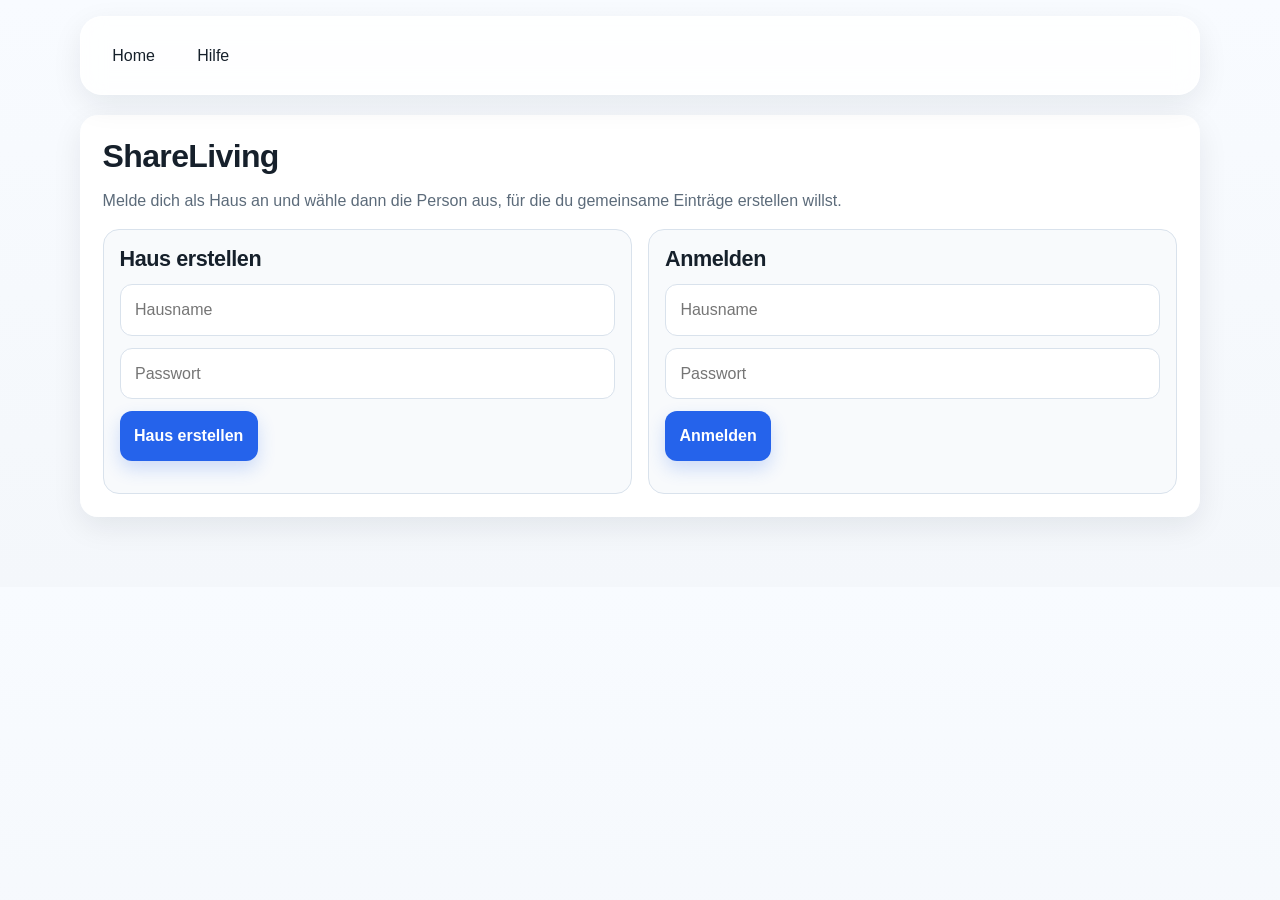
==== frontend/index.html @ 30612910 "changed guest duration from number of days to number of nights." ====
<!DOCTYPE html>
<html lang="de">
<head>
    <meta charset="UTF-8">
    <title>ShareLiving</title>
    <link rel="stylesheet" href="style.css">
</head>
<body>
<div class="page-shell">
<nav class="top-nav">
    <a href="#" onclick="showSection('home')">Home</a>
    <a href="#" data-auth-only style="display:none" onclick="showSection('overview')">Übersicht</a>
    <a href="#" data-auth-only style="display:none" onclick="showSection('food')">Essen</a>
    <a href="#" data-auth-only style="display:none" onclick="showSection('laundry')">Wäsche</a>
    <div class="nav-dropdown" data-auth-only style="display:none">
        <button type="button" class="nav-dropdown-toggle" onclick="toggleNavDropdown(event)">Mehr</button>
        <div class="nav-dropdown-menu">
            <a href="#" onclick="showSection('guestroom')">Gäste</a>
            <a href="#" onclick="showSection('chores')">Ämtli</a>
            <a href="#" onclick="showSection('feedback')">Feedback</a>
            <a href="#" onclick="showSection('events')">Events</a>
        </div>
    </div>
    <a href="#" onclick="showSection('help')">Hilfe</a>
    <span style="margin-left:auto"></span>
    <div class="nav-current-person" data-auth-only style="display:none">
        <label for="current-person-select">Person</label>
        <select id="current-person-select" onchange="handleCurrentPersonChange()">
            <option value="">Person auswählen</option>
        </select>
        <p id="current-person-status"></p>
    </div>
    <button id="logout-button" data-auth-only style="display:none" onclick="logoutHouse()">Abmelden</button>
</nav>

<section id="home" class="section-card">
    <h1>ShareLiving</h1>
    <p>Melde dich als Haus an und wähle dann die Person aus, für die du gemeinsame Einträge erstellen willst.</p>

    <div id="auth-panels" class="panel-grid">
        <div class="panel">
            <h2>Haus erstellen</h2>
            <input id="create-house-name" placeholder="Hausname">
            <input id="create-house-password" type="password" placeholder="Passwort">
            <button onclick="createHouse()">Haus erstellen</button>
            <p id="create-house-status"></p>
        </div>

        <div class="panel">
            <h2>Anmelden</h2>
            <input id="login-house-name" placeholder="Hausname">
            <input id="login-house-password" type="password" placeholder="Passwort">
            <button onclick="loginHouse()">Anmelden</button>
            <p id="login-house-status"></p>
        </div>
    </div>

    <div id="house-dashboard" style="display:none">
        <div class="panel">
            <h2>Aktuelles Haus</h2>
            <p id="active-house-label"></p>
        </div>

        <div class="panel-grid">
            <div class="panel">
                <h2>Personen</h2>
                <input id="person-name" placeholder="Name der Person">
                <button id="person-save-button" onclick="savePerson()">Person hinzufügen</button>
                <button id="person-cancel-button" type="button" style="display:none" onclick="resetPersonForm()">Abbrechen</button>
                <button id="person-edit-toggle" type="button" onclick="togglePersonEditMode()">Personen bearbeiten</button>
                <p id="person-status"></p>
                <ul id="people-list"></ul>
            </div>

            <div class="panel">
                <h2>Gästezimmer</h2>
                <input id="guest-room-name" placeholder="Name des Gästezimmers">
                <button id="guest-room-save-button" onclick="saveGuestRoom()">Gästezimmer hinzufügen</button>
                <button id="guest-room-cancel-button" type="button" style="display:none" onclick="resetGuestRoomForm()">Abbrechen</button>
                <button id="guest-room-edit-toggle" type="button" onclick="toggleGuestRoomEditMode()">Gästezimmer bearbeiten</button>
                <p id="guest-room-status"></p>
                <ul id="guest-rooms-list"></ul>
            </div>
        </div>
    </div>
</section>

<section id="overview" class="section-card" style="display:none">
    <h2>Übersicht</h2>
    <div class="overview-toolbar">
        <div class="view-toggle" role="group" aria-label="Kalenderansicht">
            <button id="overview-week-button" type="button" onclick="setOverviewView('week')">Woche</button>
            <button id="overview-month-button" type="button" onclick="setOverviewView('month')">Monat</button>
        </div>
        <div class="week-nav">
            <button type="button" onclick="goToTodayOverview()">Heute</button>
            <button type="button" onclick="changeOverviewRange(-1)">←</button>
            <strong id="overview-range-label"></strong>
            <button type="button" onclick="changeOverviewRange(1)">→</button>
        </div>
    </div>

    <div class="overview-filters">
        <label class="switch-row">
            <span>Essen</span>
            <span class="switch">
                <input id="overview-filter-food" type="checkbox" checked onchange="renderOverviewCalendar()">
                <span class="switch-slider"></span>
            </span>
        </label>
        <label class="switch-row">
            <span>Wäsche</span>
            <span class="switch">
                <input id="overview-filter-laundry" type="checkbox" onchange="renderOverviewCalendar()">
                <span class="switch-slider"></span>
            </span>
        </label>
        <label class="switch-row">
            <span>Gäste</span>
            <span class="switch">
                <input id="overview-filter-guestroom" type="checkbox" onchange="renderOverviewCalendar()">
                <span class="switch-slider"></span>
            </span>
        </label>
        <label class="switch-row">
            <span>Meine Einträge</span>
            <span class="switch">
                <input id="overview-filter-mine" type="checkbox" onchange="renderOverviewCalendar()">
                <span class="switch-slider"></span>
            </span>
        </label>
    </div>

    <div id="overview-calendar" class="overview-calendar"></div>
    <p id="overview-status"></p>
</section>

<section id="laundry" class="section-card" style="display:none">
    <h2>Wäsche</h2>
    <div class="laundry-actions">
        <button onclick="startNewLaundryBooking()">Buchung hinzufügen</button>
        <button onclick="showLaundryList()">Buchungen anzeigen</button>
    </div>

    <div id="laundry-add" style="display:none">
        <label for="laundry-person-select">Person</label>
        <select id="laundry-person-select"></select>
        <label for="laundry-machine-select">Waschmaschine</label>
        <select id="laundry-machine-select">
            <option value="links">links</option>
            <option value="rechts">rechts</option>
            <option value="beide">beide</option>
        </select>
        <input id="laundry-date" type="date">
        <input id="laundry-start" type="time" step="300">
        <input id="laundry-end" type="time" step="300">
        <button id="laundry-save-button" onclick="saveLaundryBooking()">Buchung speichern</button>
        <button id="laundry-cancel-button" type="button" style="display:none" onclick="resetLaundryForm()">Abbrechen</button>
        <p id="laundry-add-status"></p>
        <h3>Nächste 7 Tage</h3>
        <div id="laundry-overview-calendar" class="overview-calendar overview-calendar--week"></div>
        <p id="laundry-overview-status"></p>
    </div>

    <div id="laundry-list" style="display:none">
        <div class="overview-filters">
            <label class="switch-row">
                <span>Meine Einträge</span>
                <span class="switch">
                    <input id="laundry-mine-toggle" type="checkbox" onchange="loadLaundry()">
                    <span class="switch-slider"></span>
                </span>
            </label>
        </div>
        <table id="laundry-table">
            <thead>
                <tr>
                    <th>Datum</th>
                    <th>Start</th>
                    <th>Ende</th>
                    <th>Waschmaschine</th>
                    <th>Person</th>
                    <th>Aktionen</th>
                </tr>
            </thead>
            <tbody></tbody>
        </table>
        <div class="list-pagination">
            <button type="button" id="laundry-prev-button" onclick="changeLaundryPage(-1)">Vorherige 10</button>
            <button type="button" id="laundry-next-button" onclick="changeLaundryPage(1)">Nächste 10</button>
        </div>
        <p id="laundry-list-status"></p>
    </div>
</section>

<section id="food" class="section-card" style="display:none">
    <h2>Essen</h2>
    <div class="food-actions">
        <button onclick="showFoodAdd()">Woche planen</button>
        <button onclick="showFoodSummary()">Wochenübersicht</button>
    </div>

    <div id="food-add" style="display:none">
        <label for="food-person-select">Person</label>
        <select id="food-person-select"></select>
        <div class="week-nav">
            <button onclick="changeFoodAddWeek(-1)">Vorherige Woche</button>
            <strong id="food-add-week-label"></strong>
            <button onclick="changeFoodAddWeek(1)">Nächste Woche</button>
            <button onclick="goToTodayFoodAdd()">Heute</button>
        </div>
        <table id="food-add-table">
            <thead>
                <tr>
                    <th>Datum</th>
                    <th>Isst</th>
                    <th>Reste für Folgetag</th>
                    <th>Kocht</th>
                    <th>Gäste</th>
                    <th>Zeit</th>
                    <th>Stock</th>
                </tr>
            </thead>
            <tbody></tbody>
        </table>
        <button onclick="saveFoodWeek()">Woche speichern</button>
        <p id="food-add-status"></p>
    </div>

    <div id="food-summary" style="display:none">
        <div class="week-nav">
            <button onclick="changeFoodSummaryWeek(-1)">Vorherige Woche</button>
            <strong id="food-summary-week-label"></strong>
            <button onclick="changeFoodSummaryWeek(1)">Nächste Woche</button>
            <button onclick="goToTodayFoodSummary()">Heute</button>
        </div>
        <div class="overview-filters">
            <label class="switch-row">
                <span>Meine Einträge</span>
                <span class="switch">
                    <input id="food-summary-mine-toggle" type="checkbox" onchange="loadFoodSummary()">
                    <span class="switch-slider"></span>
                </span>
            </label>
        </div>
        <p>Anzeige Personen: zuerst Personen auf diesem Stock, danach zusätzliche Personen auf anderem Stock und Reste für den Folgetag, danach das Total.</p>
        <table id="food-summary-table">
            <thead>
                <tr>
                    <th>Datum</th>
                    <th>Zeit</th>
                    <th>Stock</th>
                    <th>Koch</th>
                    <th>Personen</th>
                </tr>
            </thead>
            <tbody></tbody>
        </table>
        <p id="food-summary-status"></p>
    </div>
</section>

<section id="guestroom" class="section-card" style="display:none">
    <h2>Gäste</h2>
    <div class="guestroom-actions">
        <button onclick="startNewGuestroomBooking()">Buchung hinzufügen</button>
        <button onclick="showGuestroomList()">Buchungen anzeigen</button>
    </div>

    <div id="guestroom-add" style="display:none">
        <label for="guestroom-person-select">Verantwortliche Person</label>
        <select id="guestroom-person-select"></select>
        <label for="guestroom-room-select">Zimmer</label>
        <select id="guestroom-room-select"></select>
        <input id="guestroom-guest" placeholder="Name des Gastes">
        <input id="guestroom-start" type="datetime-local" step="1800">
        <input id="guestroom-end" type="datetime-local" step="1800">
        <p id="guestroom-room-info"></p>
        <button id="guestroom-save-button" onclick="saveGuestroomBooking()">Buchung speichern</button>
        <button id="guestroom-cancel-button" type="button" style="display:none" onclick="resetGuestroomForm()">Abbrechen</button>
        <p id="guestroom-add-status"></p>
    </div>

    <div id="guestroom-list" style="display:none">
        <div class="overview-filters">
            <label class="switch-row">
                <span>Meine Einträge</span>
                <span class="switch">
                    <input id="guestroom-mine-toggle" type="checkbox" onchange="loadGuestroomBookings()">
                    <span class="switch-slider"></span>
                </span>
            </label>
        </div>
        <table id="guestroom-table">
            <thead>
                <tr>
                    <th>Gast</th>
                    <th>Start</th>
                    <th>Ende</th>
                    <th>Dauer</th>
                    <th>Zimmer</th>
                    <th>Verantwortlich</th>
                    <th>Aktionen</th>
                </tr>
            </thead>
            <tbody></tbody>
        </table>
        <div class="list-pagination">
            <button type="button" id="guestroom-prev-button" onclick="changeGuestroomPage(-1)">Vorherige 10</button>
            <button type="button" id="guestroom-next-button" onclick="changeGuestroomPage(1)">Nächste 10</button>
        </div>
        <p id="guestroom-list-status"></p>
    </div>
</section>

<section id="help" class="section-card" style="display:none">
    <h2>Hilfe</h2>
    <p>Verwende einen gemeinsamen Haus-Login. Danach kannst du eine Person auswählen und Einträge für dieses Haus erstellen.</p>
</section>

<section id="chores" class="section-card" style="display:none">
    <h2>Ämtli</h2>
    <div class="chores-actions">
        <button type="button" onclick="showChoresManage()">Ämtli anpassen</button>
        <button type="button" onclick="showChoresOverview()">Ämtli Übersicht</button>
    </div>

    <div id="chores-manage" style="display:none">
        <div class="panel">
            <h3>Ämtli zuteilen</h3>
            <table id="chores-assign-table">
                <thead>
                    <tr>
                        <th>Ämtli</th>
                        <th>Ort</th>
                        <th>Zuständig</th>
                    </tr>
                </thead>
                <tbody></tbody>
            </table>
            <p id="chore-assign-status"></p>
        </div>

        <div class="panel-grid">
            <div class="panel">
                <h3>Ämtli erfassen</h3>
                <input id="chore-name" placeholder="Name des Ämtli">
                <input id="chore-location" placeholder="Ort">
                <input id="chore-frequency" placeholder="Häufigkeit">
                <textarea id="chore-description" placeholder="Beschreibung"></textarea>
                <button id="chore-save-button" type="button" onclick="saveChore()">Ämtli hinzufügen</button>
                <button id="chore-cancel-button" type="button" style="display:none" onclick="resetChoreForm()">Abbrechen</button>
                <p id="chore-manage-status"></p>
            </div>

            <div class="panel">
                <h3>Bestehende Ämtli</h3>
                <ul id="chores-list"></ul>
            </div>
        </div>
    </div>

    <div id="chores-overview" style="display:none">
        <div class="overview-filters">
            <label class="switch-row">
                <span>Meine Ämtli</span>
                <span class="switch">
                    <input id="chores-mine-toggle" type="checkbox" checked onchange="renderChoresOverview()">
                    <span class="switch-slider"></span>
                </span>
            </label>
        </div>
        <p>Für Beschrieb Ämtli anklicken</p>
        <table id="chores-overview-table">
            <thead>
                <tr>
                    <th>Ämtli</th>
                    <th>Ort</th>
                    <th>Häufigkeit</th>
                    <th>Zuständig</th>
                </tr>
            </thead>
            <tbody></tbody>
        </table>
        <p id="chores-overview-status"></p>
    </div>
</section>

<section id="feedback" class="section-card" style="display:none">
    <h2>Feedback</h2>
    <div class="chores-actions">
        <button type="button" onclick="showFeedbackAdd()">Feedback erfassen</button>
        <button type="button" onclick="showFeedbackList()">Feedbacks anzeigen</button>
    </div>

    <div id="feedback-add" style="display:none">
        <label for="feedback-person-select">Erfasser</label>
        <select id="feedback-person-select"></select>
        <label for="feedback-area">Betroffener Bereich</label>
        <input id="feedback-area" placeholder="z. B. Home, Übersicht, Essen">
        <label for="feedback-type">Art</label>
        <select id="feedback-type">
            <option value="bug">Fehler melden</option>
            <option value="idea">Neue Idee/Funktion vorschlagen</option>
        </select>
        <textarea id="feedback-description" placeholder="Beschrieb"></textarea>
        <label for="feedback-priority">Priorität</label>
        <select id="feedback-priority">
            <option value="high">hoch</option>
            <option value="medium" selected>mittel</option>
            <option value="low">tief</option>
        </select>
        <button type="button" onclick="saveFeedback()">Feedback speichern</button>
        <p id="feedback-add-status"></p>
    </div>

    <div id="feedback-list" style="display:none">
        <div class="filter-toolbar">
            <div class="segmented-control" role="group" aria-label="Feedback-Filter">
                <button id="feedback-filter-all" type="button" onclick="setFeedbackFilter('all')">Alle Feedbacks</button>
                <button id="feedback-filter-open" type="button" onclick="setFeedbackFilter('open')">Nicht erledigt</button>
                <button id="feedback-filter-mine" type="button" onclick="setFeedbackFilter('mine')">Eigene Feedbacks</button>
            </div>
            <label class="inline-field" for="feedback-sort-select">
                <span>Sortierung</span>
                <select id="feedback-sort-select" onchange="renderFeedbackList()">
                    <option value="created">Neueste zuerst</option>
                    <option value="priority">Nach Priorität</option>
                </select>
            </label>
        </div>
        <table id="feedback-table">
            <thead>
                <tr>
                    <th>Bereich</th>
                    <th>Fehler oder Idee</th>
                    <th>Erfasser</th>
                    <th>Beschrieb</th>
                    <th>Erledigt</th>
                </tr>
            </thead>
            <tbody></tbody>
        </table>
        <p id="feedback-list-status"></p>
    </div>
</section>

<section id="events" class="section-card" style="display:none">
    <h2>Events</h2>
</section>

<script src="main.js?v=20260410-20"></script>
</div>
</body>
</html>
---- frontend/style.css ----
:root {
    --bg: #f4f7fb;
    --surface: #ffffff;
    --surface-soft: #f8fafc;
    --text: #16202b;
    --text-muted: #5c6b7a;
    --border: #d9e2ec;
    --border-strong: #c5d1dd;
    --accent: #2563eb;
    --accent-hover: #1d4ed8;
    --shadow: 0 10px 30px rgba(15, 23, 42, 0.08);
    --radius: 18px;
}

*,
*::before,
*::after {
    box-sizing: border-box;
}

html {
    font-size: 16px;
}

body {
    margin: 0;
    background: linear-gradient(180deg, #f8fbff 0%, var(--bg) 100%);
    color: var(--text);
    font-family: -apple-system, BlinkMacSystemFont, "Segoe UI", Roboto, "Helvetica Neue", Arial, sans-serif;
    line-height: 1.6;
    -webkit-font-smoothing: antialiased;
}

.page-shell {
    width: min(1120px, calc(100% - 2rem));
    margin: 0 auto;
    padding: 1rem 0 3rem;
}

.top-nav {
    position: relative;
    z-index: 1000;
    display: flex;
    flex-wrap: wrap;
    align-items: center;
    gap: 0.75rem;
    padding: 0.9rem 1rem;
    margin: 0 0 1.25rem;
    border: 1px solid rgba(255, 255, 255, 0.7);
    border-radius: calc(var(--radius) + 4px);
    background: rgba(255, 255, 255, 0.82);
    box-shadow: var(--shadow);
    backdrop-filter: blur(12px);
}

.top-nav a,
.nav-dropdown-toggle {
    color: var(--text);
    font-weight: 600;
    padding: 0.7rem 0.95rem;
    border: none;
    border-radius: 999px;
    background: transparent;
    text-decoration: none;
    cursor: pointer;
    font: inherit;
    transition: background-color 0.18s ease, color 0.18s ease, transform 0.18s ease;
}

.top-nav a:hover,
.top-nav a:focus-visible,
.nav-dropdown:hover .nav-dropdown-toggle,
.nav-dropdown:focus-within .nav-dropdown-toggle,
.nav-dropdown.is-open .nav-dropdown-toggle {
    background: #e8f0fe;
    color: var(--accent);
    transform: translateY(-1px);
}

.nav-dropdown {
    position: relative;
}

.nav-dropdown-menu {
    position: absolute;
    top: calc(100% + 0.35rem);
    left: 0;
    display: none;
    min-width: 180px;
    padding: 0.35rem;
    border: 1px solid rgba(255, 255, 255, 0.7);
    border-radius: 16px;
    background: rgba(255, 255, 255, 0.98);
    box-shadow: var(--shadow);
    z-index: 1100;
}

.nav-dropdown:hover .nav-dropdown-menu,
.nav-dropdown:focus-within .nav-dropdown-menu,
.nav-dropdown.is-open .nav-dropdown-menu {
    display: flex;
    flex-direction: column;
}

.nav-dropdown-menu a {
    padding: 0.65rem 0.85rem;
    border-radius: 12px;
    transform: none;
}

.nav-current-person {
    display: flex;
    align-items: center;
    gap: 0.55rem;
    margin-left: 0.25rem;
}

.nav-current-person label,
.nav-current-person p {
    margin: 0;
    font-size: 0.95rem;
}

.nav-current-person select {
    min-width: 180px;
}

#logout-button {
    margin-left: 0.25rem;
}

.section-card {
    margin-bottom: 1.4rem;
    padding: 1.35rem;
    border: 1px solid rgba(255, 255, 255, 0.7);
    border-radius: var(--radius);
    background: rgba(255, 255, 255, 0.92);
    box-shadow: var(--shadow);
}

h1,
h2 {
    margin: 0 0 0.75rem;
    line-height: 1.2;
    letter-spacing: -0.02em;
}

h1 {
    font-size: 2rem;
}

h2 {
    font-size: 1.35rem;
}

p {
    margin: 0 0 1rem;
    color: var(--text-muted);
}

label {
    display: block;
    margin: 0.75rem 0 0.35rem;
    font-weight: 600;
    color: var(--text);
}

button,
input,
select,
textarea {
    font: inherit;
}

button,
input,
select,
textarea {
    width: 100%;
    min-height: 2.9rem;
    padding: 0.75rem 0.9rem;
    border: 1px solid var(--border);
    border-radius: 12px;
    background: var(--surface);
    color: var(--text);
    transition: border-color 0.18s ease, box-shadow 0.18s ease, background-color 0.18s ease, transform 0.18s ease;
}

textarea {
    resize: vertical;
    min-height: 5.5rem;
}

input:hover,
select:hover,
textarea:hover {
    border-color: var(--border-strong);
}

input:focus,
select:focus,
textarea:focus {
    outline: none;
    border-color: var(--accent);
    box-shadow: 0 0 0 4px rgba(37, 99, 235, 0.12);
}

button {
    width: auto;
    font-weight: 700;
    cursor: pointer;
    border: none;
    background: var(--accent);
    color: #fff;
    box-shadow: 0 8px 18px rgba(37, 99, 235, 0.2);
}

button:hover,
button:focus-visible {
    background: var(--accent-hover);
    transform: translateY(-1px);
}

button:focus-visible {
    outline: 3px solid rgba(37, 99, 235, 0.18);
    outline-offset: 2px;
}

pre {
    background: var(--surface-soft);
    padding: 1rem;
    border-radius: 12px;
}

table {
    width: 100%;
    border-collapse: separate;
    border-spacing: 0;
    margin-top: 1rem;
    background: var(--surface);
    border: 1px solid var(--border);
    border-radius: 16px;
    overflow: hidden;
}

th,
td {
    padding: 0.8rem 0.75rem;
    text-align: left;
    vertical-align: top;
    border-bottom: 1px solid var(--border);
}

th {
    background: var(--surface-soft);
    font-size: 0.92rem;
    color: var(--text-muted);
    font-weight: 700;
}

tbody tr:hover {
    background: #f8fbff;
}

tbody tr:last-child td {
    border-bottom: none;
}

.panel-grid {
    display: grid;
    grid-template-columns: repeat(auto-fit, minmax(280px, 1fr));
    gap: 1rem;
}

.panel {
    padding: 1rem;
    border: 1px solid var(--border);
    border-radius: 16px;
    background: var(--surface-soft);
}

.panel input,
.panel select,
.panel textarea {
    display: block;
    margin-bottom: 0.75rem;
}

ul {
    margin: 0.75rem 0 0;
    padding-left: 1.2rem;
}

.week-nav {
    display: flex;
    flex-wrap: wrap;
    align-items: center;
    gap: 0.75rem;
    margin-top: 1rem;
    margin-bottom: 0.25rem;
}

.week-nav strong {
    color: var(--text);
    font-weight: 700;
}

.list-pagination {
    display: flex;
    flex-wrap: wrap;
    gap: 0.75rem;
    margin-top: 1rem;
}

.chores-actions {
    display: flex;
    flex-wrap: wrap;
    gap: 0.75rem;
    margin-bottom: 1rem;
}

.inline-actions {
    display: inline-flex;
    flex-wrap: wrap;
    gap: 0.5rem;
    margin-left: 0.75rem;
}

.checkbox-row {
    display: inline-flex;
    align-items: center;
    gap: 0.6rem;
    margin-bottom: 0.75rem;
}

.filter-toolbar {
    display: flex;
    flex-wrap: wrap;
    align-items: center;
    justify-content: space-between;
    gap: 0.85rem;
    margin-bottom: 1rem;
}

.segmented-control {
    display: inline-flex;
    flex-wrap: wrap;
    gap: 0.35rem;
    padding: 0.35rem;
    border: 1px solid var(--border);
    border-radius: 999px;
    background: var(--surface-soft);
}

.segmented-control button {
    min-height: 2.4rem;
    padding: 0.5rem 0.95rem;
    border-radius: 999px;
    background: transparent;
    color: var(--text-muted);
    box-shadow: none;
}

.segmented-control button.is-active {
    background: var(--accent);
    color: #fff;
    box-shadow: 0 8px 18px rgba(37, 99, 235, 0.18);
}

.inline-field {
    display: inline-flex;
    align-items: center;
    gap: 0.6rem;
}

.expandable-row {
    cursor: pointer;
}

.description-preview {
    display: block;
}

.description-full {
    display: none;
    margin-top: 0.4rem;
    color: var(--text-muted);
    white-space: normal;
}

.expandable-row.is-expanded .description-full {
    display: block;
}

.defect-row.is-expanded .description-preview {
    display: none;
}

.feedback-row.is-expanded .description-preview {
    display: none;
}

.food-summary-row.is-expanded .description-preview {
    display: none;
}

.overview-toolbar {
    display: flex;
    flex-wrap: wrap;
    justify-content: space-between;
    align-items: center;
    gap: 1rem;
    margin-bottom: 1rem;
}

.view-toggle {
    display: inline-flex;
    gap: 0.35rem;
    padding: 0.35rem;
    border: 1px solid var(--border);
    border-radius: 999px;
    background: var(--surface-soft);
}

.view-toggle button {
    min-height: 2.5rem;
    padding: 0.55rem 1rem;
    border-radius: 999px;
    background: transparent;
    color: var(--text-muted);
    box-shadow: none;
}

.view-toggle button.is-active {
    background: var(--accent);
    color: #fff;
    box-shadow: 0 8px 18px rgba(37, 99, 235, 0.18);
}

.overview-filters {
    display: flex;
    flex-wrap: wrap;
    gap: 0.85rem;
    margin-bottom: 1rem;
}

.switch-row {
    display: inline-flex;
    align-items: center;
    gap: 0.75rem;
    margin: 0;
    padding: 0.65rem 0.85rem;
    border: 1px solid var(--border);
    border-radius: 999px;
    background: var(--surface-soft);
}

.switch {
    position: relative;
    width: 3.15rem;
    height: 1.9rem;
    display: inline-block;
}

.switch input {
    position: absolute;
    inset: 0;
    opacity: 0;
    width: 100%;
    height: 100%;
    margin: 0;
    cursor: pointer;
}

.switch-slider {
    position: absolute;
    inset: 0;
    border-radius: 999px;
    background: #cbd5e1;
    transition: background-color 0.2s ease;
}

.switch-slider::before {
    content: "";
    position: absolute;
    top: 0.2rem;
    left: 0.2rem;
    width: 1.5rem;
    height: 1.5rem;
    border-radius: 50%;
    background: #fff;
    box-shadow: 0 2px 6px rgba(15, 23, 42, 0.18);
    transition: transform 0.2s ease;
}

.switch input:checked + .switch-slider {
    background: #34c759;
}

.switch input:checked + .switch-slider::before {
    transform: translateX(1.25rem);
}

.overview-calendar {
    display: grid;
    gap: 1rem;
}

.overview-calendar--week {
    grid-template-columns: repeat(7, minmax(0, 1fr));
}

.overview-calendar--month {
    grid-template-columns: repeat(7, minmax(0, 1fr));
}

.calendar-weekday {
    padding: 0.35rem 0.5rem;
    text-align: center;
    color: var(--text-muted);
    font-weight: 700;
    font-size: 0.88rem;
}

.calendar-day-card,
.calendar-month-cell {
    min-height: 12rem;
    padding: 0.85rem;
    border: 1px solid var(--border);
    border-radius: 16px;
    background: var(--surface-soft);
}

.calendar-month-cell--muted {
    opacity: 0.56;
}

.calendar-day-card--today,
.calendar-month-cell--today {
    border-color: rgba(37, 99, 235, 0.45);
    background: linear-gradient(180deg, #f8fbff 0%, #eef5ff 100%);
    box-shadow: inset 0 0 0 1px rgba(37, 99, 235, 0.08);
}

.calendar-day-header {
    display: flex;
    flex-direction: column;
    gap: 0.15rem;
    margin-bottom: 0.75rem;
}

.calendar-day-header span,
.calendar-month-date {
    color: var(--text-muted);
    font-size: 0.92rem;
}

.calendar-month-date {
    margin-bottom: 0.75rem;
    font-weight: 700;
}

.calendar-day-events {
    display: flex;
    flex-direction: column;
    gap: 0.5rem;
}

.calendar-event {
    padding: 0.65rem 0.75rem;
    border-radius: 12px;
    border-left: 4px solid transparent;
    background: #fff;
    cursor: pointer;
}

.calendar-event strong,
.calendar-event span {
    display: block;
}

.calendar-event strong {
    font-size: 0.92rem;
}

.calendar-event span {
    color: var(--text-muted);
    font-size: 0.85rem;
}

.calendar-event span:empty {
    display: none;
}

.calendar-event-detail {
    max-height: 0;
    overflow: hidden;
    opacity: 0;
    transition: max-height 0.18s ease, opacity 0.18s ease, margin-top 0.18s ease;
}

.calendar-event:hover .calendar-event-detail,
.calendar-event:focus-within .calendar-event-detail,
.calendar-event.is-expanded .calendar-event-detail {
    max-height: 3rem;
    opacity: 1;
    margin-top: 0.25rem;
}

.calendar-event--food {
    background: #ecfdf3;
    border-left-color: #22c55e;
}

.calendar-event--laundry {
    background: #eff6ff;
    border-left-color: #3b82f6;
}

.calendar-event--guestroom {
    background: #fff7ed;
    border-left-color: #f97316;
}

.calendar-empty {
    margin: 0;
    color: var(--text-muted);
    font-size: 0.9rem;
}

#food-add-table input,
#food-add-table select,
#food-summary-table input,
#food-summary-table select {
    width: 100%;
    min-width: 7rem;
}

.laundry-actions,
.food-actions,
.guestroom-actions {
    display: flex;
    flex-wrap: wrap;
    gap: 0.75rem;
    margin-bottom: 1rem;
}

.laundry-actions button,
.food-actions button,
.guestroom-actions button {
    margin: 0;
}

#logout-button {
    margin-left: auto;
}

@media (max-width: 900px) {
    html {
        font-size: 15px;
    }

    .page-shell {
        width: min(100% - 1rem, 1120px);
        padding-top: 0.75rem;
    }

    .section-card {
        padding: 1.1rem;
    }
}

@media (max-width: 640px) {
    html {
        font-size: 14px;
    }

    .top-nav {
        align-items: stretch;
        padding: 0.85rem;
    }

    .top-nav a,
    #logout-button {
        width: 100%;
        text-align: center;
    }

    #logout-button {
        margin-left: 0;
    }

    .week-nav,
    .overview-toolbar,
    .laundry-actions,
    .food-actions,
    .guestroom-actions,
    .overview-filters {
        flex-direction: column;
        align-items: stretch;
    }

    button {
        width: 100%;
    }

    .panel-grid {
        grid-template-columns: 1fr;
    }

    table {
        display: block;
        overflow-x: auto;
        -webkit-overflow-scrolling: touch;
    }

    .overview-calendar--week,
    .overview-calendar--month {
        grid-template-columns: 1fr;
    }

    .calendar-weekday {
        display: none;
    }

    .calendar-day-card,
    .calendar-month-cell {
        min-height: auto;
    }
}
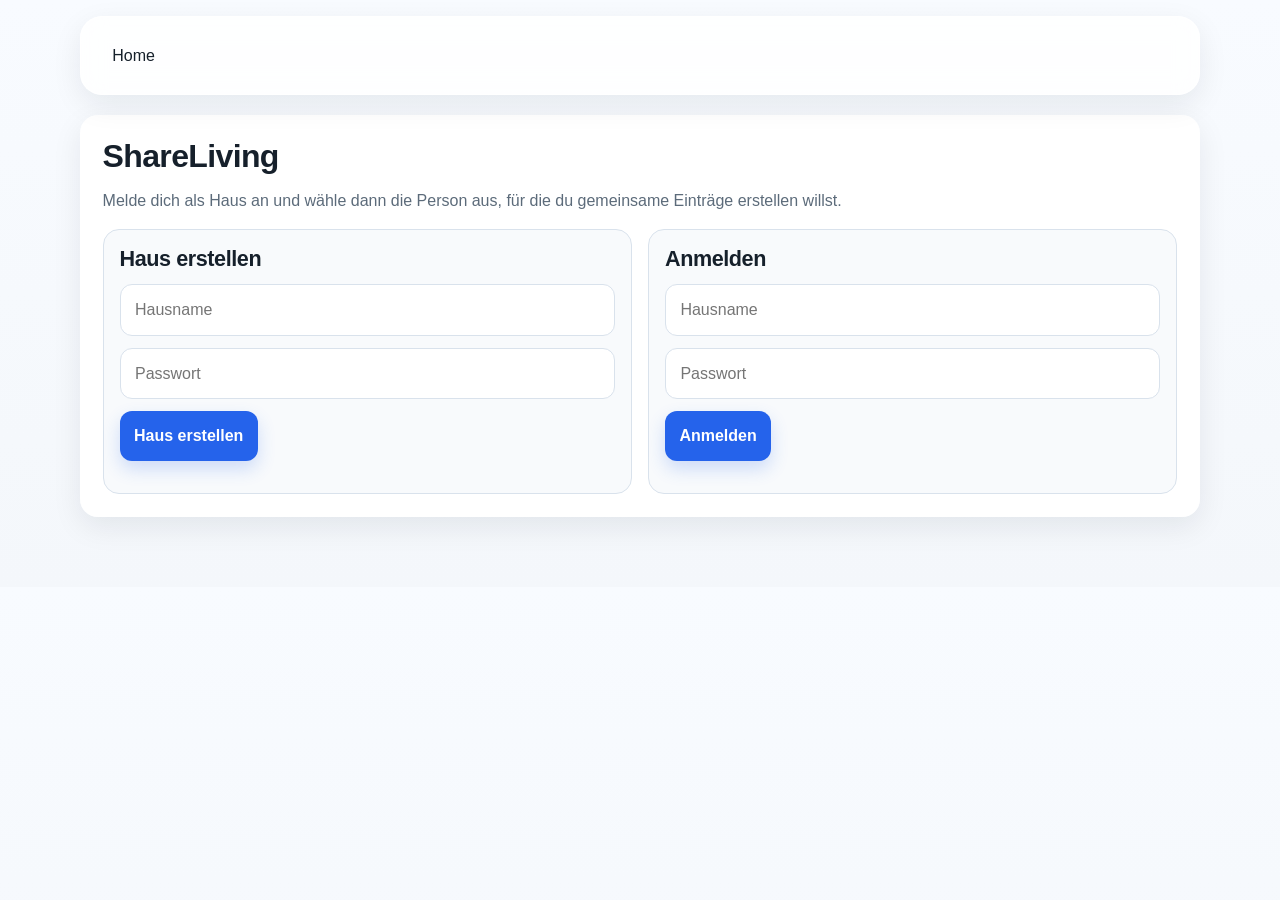
==== commit 8e970df0: "improved mobile UI in the frontend files." ====
--- a/frontend/index.html
+++ b/frontend/index.html
@@ -21,7 +21,6 @@
             <a href="#" onclick="showSection('events')">Events</a>
         </div>
     </div>
-    <a href="#" onclick="showSection('help')">Hilfe</a>
     <span style="margin-left:auto"></span>
     <div class="nav-current-person" data-auth-only style="display:none">
         <label for="current-person-select">Person</label>
@@ -30,7 +29,6 @@
         </select>
         <p id="current-person-status"></p>
     </div>
-    <button id="logout-button" data-auth-only style="display:none" onclick="logoutHouse()">Abmelden</button>
 </nav>
 
 <section id="home" class="section-card">
@@ -58,7 +56,10 @@
     <div id="house-dashboard" style="display:none">
         <div class="panel">
             <h2>Aktuelles Haus</h2>
-            <p id="active-house-label"></p>
+            <div class="active-house-actions">
+                <p id="active-house-label"></p>
+                <button id="logout-button" data-auth-only style="display:none" onclick="logoutHouse()">Abmelden</button>
+            </div>
         </div>
 
         <div class="panel-grid">
@@ -92,11 +93,13 @@
             <button id="overview-week-button" type="button" onclick="setOverviewView('week')">Woche</button>
             <button id="overview-month-button" type="button" onclick="setOverviewView('month')">Monat</button>
         </div>
-        <div class="week-nav">
-            <button type="button" onclick="goToTodayOverview()">Heute</button>
-            <button type="button" onclick="changeOverviewRange(-1)">←</button>
+        <div class="week-nav week-nav--stacked">
             <strong id="overview-range-label"></strong>
-            <button type="button" onclick="changeOverviewRange(1)">→</button>
+            <div class="week-nav-controls">
+                <button type="button" onclick="goToTodayOverview()">Heute</button>
+                <button type="button" onclick="changeOverviewRange(-1)">←</button>
+                <button type="button" onclick="changeOverviewRange(1)">→</button>
+            </div>
         </div>
     </div>
 
@@ -167,7 +170,7 @@
             <label class="switch-row">
                 <span>Meine Einträge</span>
                 <span class="switch">
-                    <input id="laundry-mine-toggle" type="checkbox" onchange="loadLaundry()">
+                    <input id="laundry-mine-toggle" type="checkbox" onchange="loadLaundry(true)">
                     <span class="switch-slider"></span>
                 </span>
             </label>
@@ -185,6 +188,7 @@
             </thead>
             <tbody></tbody>
         </table>
+        <div id="laundry-mobile-list" class="mobile-card-list"></div>
         <div class="list-pagination">
             <button type="button" id="laundry-prev-button" onclick="changeLaundryPage(-1)">Vorherige 10</button>
             <button type="button" id="laundry-next-button" onclick="changeLaundryPage(1)">Nächste 10</button>
@@ -204,10 +208,12 @@
         <label for="food-person-select">Person</label>
         <select id="food-person-select"></select>
         <div class="week-nav">
-            <button onclick="changeFoodAddWeek(-1)">Vorherige Woche</button>
+            <div class="week-nav-controls">
+                <button type="button" onclick="goToTodayFoodAdd()">Heute</button>
+                <button type="button" onclick="changeFoodAddWeek(-1)">←</button>
+                <button type="button" onclick="changeFoodAddWeek(1)">→</button>
+            </div>
             <strong id="food-add-week-label"></strong>
-            <button onclick="changeFoodAddWeek(1)">Nächste Woche</button>
-            <button onclick="goToTodayFoodAdd()">Heute</button>
         </div>
         <table id="food-add-table">
             <thead>
@@ -223,16 +229,19 @@
             </thead>
             <tbody></tbody>
         </table>
+        <div id="food-add-mobile-list" class="mobile-card-list"></div>
         <button onclick="saveFoodWeek()">Woche speichern</button>
         <p id="food-add-status"></p>
     </div>
 
     <div id="food-summary" style="display:none">
         <div class="week-nav">
-            <button onclick="changeFoodSummaryWeek(-1)">Vorherige Woche</button>
+            <div class="week-nav-controls">
+                <button type="button" onclick="goToTodayFoodSummary()">Heute</button>
+                <button type="button" onclick="changeFoodSummaryWeek(-1)">←</button>
+                <button type="button" onclick="changeFoodSummaryWeek(1)">→</button>
+            </div>
             <strong id="food-summary-week-label"></strong>
-            <button onclick="changeFoodSummaryWeek(1)">Nächste Woche</button>
-            <button onclick="goToTodayFoodSummary()">Heute</button>
         </div>
         <div class="overview-filters">
             <label class="switch-row">
@@ -243,7 +252,6 @@
                 </span>
             </label>
         </div>
-        <p>Anzeige Personen: zuerst Personen auf diesem Stock, danach zusätzliche Personen auf anderem Stock und Reste für den Folgetag, danach das Total.</p>
         <table id="food-summary-table">
             <thead>
                 <tr>
@@ -256,6 +264,8 @@
             </thead>
             <tbody></tbody>
         </table>
+        <div id="food-summary-mobile-list" class="mobile-card-list"></div>
+        <p class="food-summary-note">Anzeige Personen: zuerst Personen auf diesem Stock, danach zusätzliche Personen auf anderem Stock und Reste für den Folgetag, danach das Total.</p>
         <p id="food-summary-status"></p>
     </div>
 </section>
@@ -286,7 +296,7 @@
             <label class="switch-row">
                 <span>Meine Einträge</span>
                 <span class="switch">
-                    <input id="guestroom-mine-toggle" type="checkbox" onchange="loadGuestroomBookings()">
+                    <input id="guestroom-mine-toggle" type="checkbox" onchange="loadGuestroomBookings(true)">
                     <span class="switch-slider"></span>
                 </span>
             </label>
@@ -305,6 +315,7 @@
             </thead>
             <tbody></tbody>
         </table>
+        <div id="guestroom-mobile-list" class="mobile-card-list"></div>
         <div class="list-pagination">
             <button type="button" id="guestroom-prev-button" onclick="changeGuestroomPage(-1)">Vorherige 10</button>
             <button type="button" id="guestroom-next-button" onclick="changeGuestroomPage(1)">Nächste 10</button>
@@ -449,7 +460,7 @@
     <h2>Events</h2>
 </section>
 
-<script src="main.js?v=20260410-20"></script>
+<script src="main.js?v=20260410-40"></script>
 </div>
 </body>
 </html>
--- a/frontend/style.css
+++ b/frontend/style.css
@@ -125,8 +125,19 @@
     min-width: 180px;
 }
 
-#logout-button {
-    margin-left: 0.25rem;
+.active-house-actions {
+    display: flex;
+    align-items: center;
+    justify-content: space-between;
+    gap: 0.75rem;
+}
+
+.active-house-actions p {
+    margin: 0;
+}
+
+.active-house-actions #logout-button {
+    flex: 0 0 auto;
 }
 
 .section-card {
@@ -305,6 +316,19 @@
     font-weight: 700;
 }
 
+.week-nav--stacked {
+    flex-direction: column;
+    align-items: flex-start;
+    gap: 0.45rem;
+}
+
+.week-nav-controls {
+    display: inline-flex;
+    flex-wrap: wrap;
+    align-items: center;
+    gap: 0.5rem;
+}
+
 .list-pagination {
     display: flex;
     flex-wrap: wrap;
@@ -448,6 +472,8 @@
     display: inline-flex;
     align-items: center;
     gap: 0.75rem;
+    width: fit-content;
+    max-width: 100%;
     margin: 0;
     padding: 0.65rem 0.85rem;
     border: 1px solid var(--border);
@@ -622,6 +648,10 @@
     border-left-color: #f97316;
 }
 
+.mobile-card-list {
+    display: none;
+}
+
 .calendar-empty {
     margin: 0;
     color: var(--text-muted);
@@ -676,18 +706,49 @@
     }
 
     .top-nav {
-        align-items: stretch;
+        align-items: center;
         padding: 0.85rem;
+        gap: 0.5rem;
+        flex-wrap: wrap;
+    }
+
+    .top-nav > a,
+    .top-nav > .nav-dropdown {
+        flex: 0 0 auto;
     }
 
     .top-nav a,
-    #logout-button {
+    .nav-dropdown-toggle {
+        width: auto;
+        text-align: center;
+        white-space: nowrap;
+        min-height: 2.5rem;
+        padding: 0.6rem 0.8rem;
+    }
+
+    .top-nav > span[style] {
+        display: none;
+    }
+
+    .nav-current-person {
+        order: 20;
+        flex: 1 1 100%;
+        min-width: 100%;
+        display: grid;
+        grid-template-columns: auto minmax(0, 1fr);
+        align-items: center;
+        gap: 0.5rem;
+        margin-left: 0;
+        padding-top: 0.25rem;
+    }
+
+    .nav-current-person p {
+        grid-column: 1 / -1;
+    }
+
+    .nav-current-person select {
+        min-width: 0;
         width: 100%;
-        text-align: center;
-    }
-
-    #logout-button {
-        margin-left: 0;
     }
 
     .week-nav,
@@ -700,18 +761,365 @@
         align-items: stretch;
     }
 
+    .laundry-actions,
+    .food-actions,
+    .guestroom-actions,
+    .chores-actions,
+    .list-pagination {
+        flex-direction: row;
+        align-items: center;
+        flex-wrap: wrap;
+    }
+
     button {
-        width: 100%;
+        width: auto;
+        min-width: 0;
+        align-self: flex-start;
     }
 
     .panel-grid {
         grid-template-columns: 1fr;
-    }
-
-    table {
+        gap: 0.75rem;
+    }
+
+    .panel {
+        padding: 0.85rem;
+    }
+
+    #auth-panels .panel button,
+    #house-dashboard .panel button {
+        width: auto;
+    }
+
+    .active-house-actions {
+        flex-wrap: wrap;
+        align-items: flex-start;
+    }
+
+    #people-list,
+    #guest-rooms-list,
+    #chores-list {
+        padding-left: 0;
+        list-style: none;
+    }
+
+    #people-list li,
+    #guest-rooms-list li,
+    #chores-list li {
+        display: flex;
+        flex-wrap: wrap;
+        align-items: center;
+        justify-content: space-between;
+        gap: 0.5rem;
+        padding: 0.7rem 0.8rem;
+        border: 1px solid var(--border);
+        border-radius: 14px;
+        background: var(--surface-soft);
+    }
+
+    .inline-actions {
+        margin-left: 0;
+        width: 100%;
+        justify-content: flex-end;
+    }
+
+    .inline-actions button {
+        width: auto;
+        flex: 1 1 auto;
+    }
+
+    .week-nav button,
+    .laundry-actions button,
+    .food-actions button,
+    .guestroom-actions button,
+    .chores-actions button,
+    .list-pagination button,
+    .filter-toolbar button,
+    .panel button {
+        width: auto;
+        min-height: 2.25rem;
+        padding: 0.5rem 0.8rem;
+        border-radius: 999px;
+        font-weight: 600;
+        box-shadow: 0 4px 10px rgba(37, 99, 235, 0.14);
+    }
+
+    .week-nav--stacked {
+        align-items: center;
+    }
+
+    .week-nav--stacked strong {
+        align-self: center;
+        text-align: center;
+    }
+
+    .week-nav-controls {
+        justify-content: flex-start;
+        width: auto;
+    }
+
+    .overview-toolbar {
+        align-items: center;
+    }
+
+    .overview-filters {
+        align-items: flex-start;
+    }
+
+    .food-summary-note {
+        margin-top: 0.85rem;
+    }
+
+    .switch-row {
+        padding: 0.55rem 0.75rem;
+    }
+
+    .laundry-actions button,
+    .food-actions button,
+    .guestroom-actions button,
+    .chores-actions button,
+    .list-pagination button {
+        flex: 0 0 auto;
+    }
+
+    #food-add-table,
+    #food-summary-table,
+    #laundry-table,
+    #guestroom-table {
+        display: none;
+    }
+
+    .mobile-card-list {
+        display: grid;
+        gap: 0.75rem;
+    }
+
+    .mobile-card {
+        padding: 0.8rem 1rem;
+        border: 1px solid var(--border);
+        border-radius: 20px;
+        background: linear-gradient(180deg, rgba(255,255,255,0.98) 0%, rgba(248,250,252,0.95) 100%);
+        box-shadow: 0 12px 24px rgba(15, 23, 42, 0.08);
+    }
+
+    .mobile-card-row {
+        display: grid;
+        gap: 0.6rem;
+        align-items: center;
+        margin-bottom: 0.2rem;
+        font-weight: 600;
+    }
+
+    .mobile-card-row--strong {
+        font-weight: 700;
+    }
+
+    .mobile-card-row--two {
+        grid-template-columns: repeat(2, minmax(0, 1fr));
+    }
+
+    .mobile-card-row--three {
+        grid-template-columns: repeat(3, minmax(0, 1fr));
+    }
+
+    .mobile-card-row span:nth-child(2) {
+        text-align: center;
+    }
+
+    .mobile-card-row--two span:nth-child(2),
+    .mobile-card-row--three span:nth-child(3) {
+        text-align: right;
+    }
+
+    .mobile-card-label {
         display: block;
-        overflow-x: auto;
-        -webkit-overflow-scrolling: touch;
+        margin-bottom: 0.25rem;
+        color: var(--text-muted);
+        font-size: 0.76rem;
+        font-weight: 700;
+        text-transform: uppercase;
+        letter-spacing: 0.02em;
+    }
+
+    .mobile-card-grid {
+        display: grid;
+        gap: 0.6rem;
+        margin-top: 0.45rem;
+    }
+
+    .mobile-card-grid--two {
+        grid-template-columns: repeat(2, minmax(0, 1fr));
+    }
+
+    .mobile-card-grid--three {
+        grid-template-columns: repeat(3, minmax(0, 1fr));
+    }
+
+    .food-summary-mobile-card {
+        padding: 0.9rem 1.15rem;
+    }
+
+    .food-summary-mobile-card .mobile-card-row--three {
+        grid-template-columns: auto auto auto;
+        justify-content: space-between;
+        gap: 0.9rem;
+    }
+
+    .food-summary-mobile-card .mobile-card-row--two {
+        grid-template-columns: minmax(0, 1fr) auto;
+        gap: 0.9rem;
+        margin-top: 0.15rem;
+    }
+
+    .food-summary-mobile-card .mobile-card-row span {
+        text-align: left;
+    }
+
+    .food-summary-mobile-card .mobile-card-row--three span:last-child,
+    .food-summary-mobile-card .mobile-card-row--two span:last-child {
+        text-align: right;
+    }
+
+    #guestroom-mobile-list .mobile-card-row--two:first-child span:first-child {
+        font-weight: 700;
+    }
+
+    #guestroom-mobile-list .mobile-card-row--two:first-child span:last-child {
+        font-weight: 500;
+    }
+
+    .mobile-card-check {
+        display: flex;
+        align-items: center;
+        justify-content: space-between;
+        gap: 0.5rem;
+        padding: 0.45rem 0.65rem;
+        border: 1px solid rgba(148, 163, 184, 0.24);
+        border-radius: 14px;
+        background: rgba(255, 255, 255, 0.92);
+        font-weight: 600;
+    }
+
+    .food-plan-card .food-eats,
+    .food-plan-card .food-leftovers,
+    .food-plan-card .food-cooks {
+        width: 1.1rem;
+        height: 1.1rem;
+        min-height: 1.1rem;
+        padding: 0;
+        margin: 0;
+        border-radius: 999px;
+        accent-color: var(--accent);
+    }
+
+    .food-plan-card .food-guest-names {
+        display: grid;
+        gap: 0.35rem;
+    }
+
+    .food-plan-card {
+        padding: 0.85rem 0.9rem;
+        border-radius: 22px;
+        background: linear-gradient(180deg, #ffffff 0%, #f7fbff 100%);
+        box-shadow: 0 14px 28px rgba(15, 23, 42, 0.08);
+    }
+
+    .food-plan-card .mobile-card-row--strong {
+        margin-bottom: 0.55rem;
+        font-size: 0.98rem;
+        letter-spacing: -0.01em;
+    }
+
+    .food-plan-card .mobile-card-grid--three {
+        gap: 0.45rem;
+        margin-top: 0;
+    }
+
+    .food-plan-card-checks {
+        margin-top: 0.15rem;
+    }
+
+    .food-plan-card .mobile-card-grid--two {
+        gap: 0.55rem;
+        margin-top: 0.55rem;
+    }
+
+    .food-plan-card .food-guest-name,
+    .food-plan-card .food-time,
+    .food-plan-card .food-cooking-group-select,
+    .food-plan-card .food-cooking-group-custom {
+        min-height: 2.3rem;
+        padding: 0.5rem 0.7rem;
+        border-radius: 14px;
+        background: rgba(255, 255, 255, 0.96);
+    }
+
+    .mobile-card-actions {
+        display: flex;
+        flex-wrap: wrap;
+        gap: 0.55rem;
+        margin-top: 0.55rem;
+        padding-top: 0.55rem;
+        border-top: 1px solid var(--border);
+    }
+
+    .mobile-card-actions button {
+        flex: 1 1 0;
+        margin: 0;
+        min-height: 2rem;
+        padding: 0.4rem 0.7rem;
+        font-size: 0.9rem;
+    }
+
+    .mobile-card-header {
+        display: flex;
+        align-items: center;
+        justify-content: space-between;
+        gap: 0.6rem;
+    }
+
+    .mobile-card-toggle {
+        min-height: 2rem;
+        padding: 0.2rem 0.45rem;
+        border-radius: 999px;
+        background: rgba(37, 99, 235, 0.08);
+        color: var(--accent);
+        box-shadow: none;
+        line-height: 1;
+    }
+
+    .mobile-card-toggle:hover,
+    .mobile-card-toggle:focus-visible {
+        background: rgba(37, 99, 235, 0.14);
+        color: var(--accent);
+    }
+
+    .mobile-card-detail {
+        display: none;
+        margin-top: 0.55rem;
+        padding-top: 0.55rem;
+        border-top: 1px solid var(--border);
+        color: var(--text-muted);
+    }
+
+    .mobile-card--expandable.is-expanded .mobile-card-detail {
+        display: block;
+    }
+
+    .mobile-card--collapsible .mobile-card-detail {
+        display: none;
+    }
+
+    .mobile-card--collapsible.is-expanded .mobile-card-detail {
+        display: block;
+    }
+
+    .mobile-card--collapsible.is-expanded .mobile-card-toggle {
+        transform: rotate(180deg);
+    }
+
+    .mobile-card-detail strong {
+        color: var(--text);
     }
 
     .overview-calendar--week,
